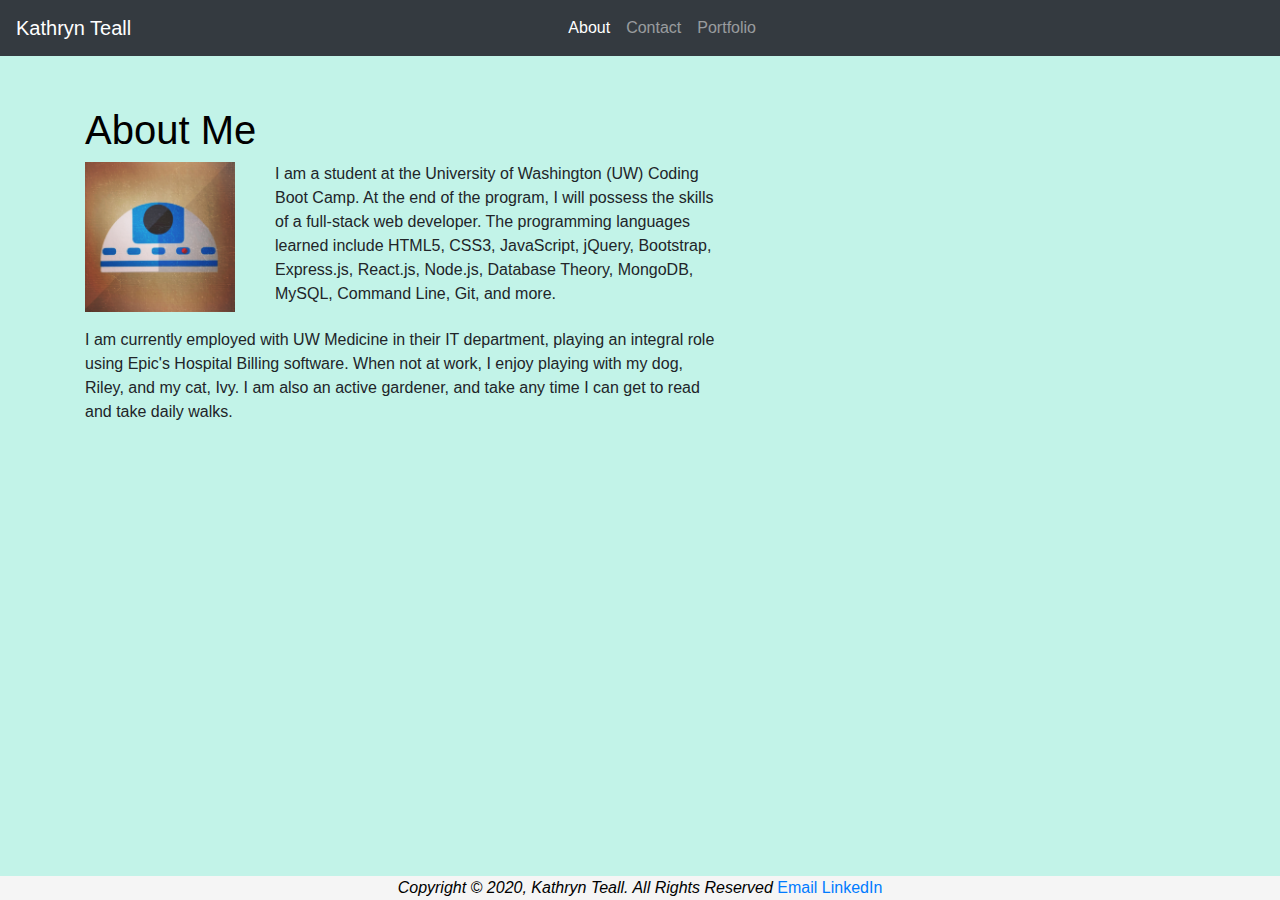
==== index.html @ 61c362ba "Media queries and footer changes" ====
<!DOCTYPE html>
<html lang="en">
<head>
    <meta charset="UTF-8">
    <meta name="viewport" content="width=device-width, initial-scale=1.0">
    <title>Home Page</title>
    <link rel="stylesheet" href="https://stackpath.bootstrapcdn.com/bootstrap/4.4.1/css/bootstrap.min.css" integrity="sha384-Vkoo8x4CGsO3+Hhxv8T/Q5PaXtkKtu6ug5TOeNV6gBiFeWPGFN9MuhOf23Q9Ifjh" crossorigin="anonymous">
    <link rel="stylesheet" type="text/css" href="style.css">
</head>
<body>
      <nav class="navbar navbar-expand-lg navbar-dark bg-dark">
        <a class="navbar-brand" href="#">Kathryn Teall</a>
        <button class="navbar-toggler" type="button" data-toggle="collapse" data-target="#navbarNav" aria-controls="navbarNav" aria-expanded="false" aria-label="Toggle navigation">
          <span class="navbar-toggler-icon"></span>
        </button>
        <div class="collapse navbar-collapse" id="navbarNav">
          <ul class="navbar-nav ml-auto">
            <li class="nav-item active">
              <a class="nav-link" href="#">About <span class="sr-only">(current)</span></a>
            </li>
            <li class="nav-item">
              <a class="nav-link" href="contact.html">Contact</a>
            </li>
            <li class="nav-item">
              <a class="nav-link" href="portfolio.html">Portfolio</a>
            </li>
          </ul>
        </div>
      </nav>
      <main class="container">
        <section class="row">
          <header class="col-md-7">
            <h1 id="aboutme">About Me</h1>
          </header>
        </section>
        <section class="row">
          <figure class="col-sm-2">
            <img src="images/r2d2.jpg" class="r2d2" height="150" width="150" alt="Image of R2D2's dome head.">
          </figure>
          <article class="col-sm-5">
            <p>I am a student at the University of Washington (UW) Coding Boot Camp.  At the end of the program, I will possess the skills of a full-stack web developer.  The programming languages learned include HTML5, CSS3, JavaScript, jQuery, Bootstrap, Express.js, React.js, Node.js, Database Theory, MongoDB, MySQL, Command Line, Git, and more.</p>
          </article>
        </section>
        <section class="row">
          <article class="col-sm-7">
            <p>I am currently employed with UW Medicine in their IT department, playing an integral role using Epic's Hospital Billing software.  When not at work, I enjoy playing with my dog, Riley, and my cat, Ivy.  I am also an active gardener, and take any time I can get to read and take daily walks.</p>
          </article>
        </section>  
      </main> 
      <footer>
        <em>Copyright &copy; 2020, Kathryn Teall.  All Rights Reserved</em>
          <a href="mailto:katgrace0808@gmail.com?subject=Portfolio" class="footer-email">Email</a>
          <a href="www.linkedin.com/in/kathrynteall79688825" class="footer-links">LinkedIn</a>
      </footer>  
      
</body>
</html>
---- style.css ----
body {
    background-color: #85e7d280;
    font-family: sans-serif;
    padding-bottom: 50px;
}

.navbar-nav {
    margin-right: 500px;
}

.container {
    margin-top: 50px;
    margin-bottom: 50px;
}

.col-md-8,
#contact {
    background-color: white;
}

#aboutme {
    color: black;
}

.btn-custom {
    margin-top: 10px;
    margin-bottom: 10px;
    border-radius: 0;
    background-color: #09816d;
}

.text-block:link {
    color: white;
}

.text-block {
    position: absolute;
    text-align: center;
    top: 85%;
    background-color: #0e413680;
    color: white;
    width: 60%;
    padding: 5px;
    margin-left: 20px;
}

.col-md-4 {
    padding: 20px;
}

footer {
    position: fixed;
    left: 0;
    bottom: 0;
    margin-top: 50px;
    width: 100%;
    background-color: whitesmoke;
    color: black;
    text-align: center;
}

@media screen and (max-width: 576px) {
    body {
        width: 100%;
    }
}
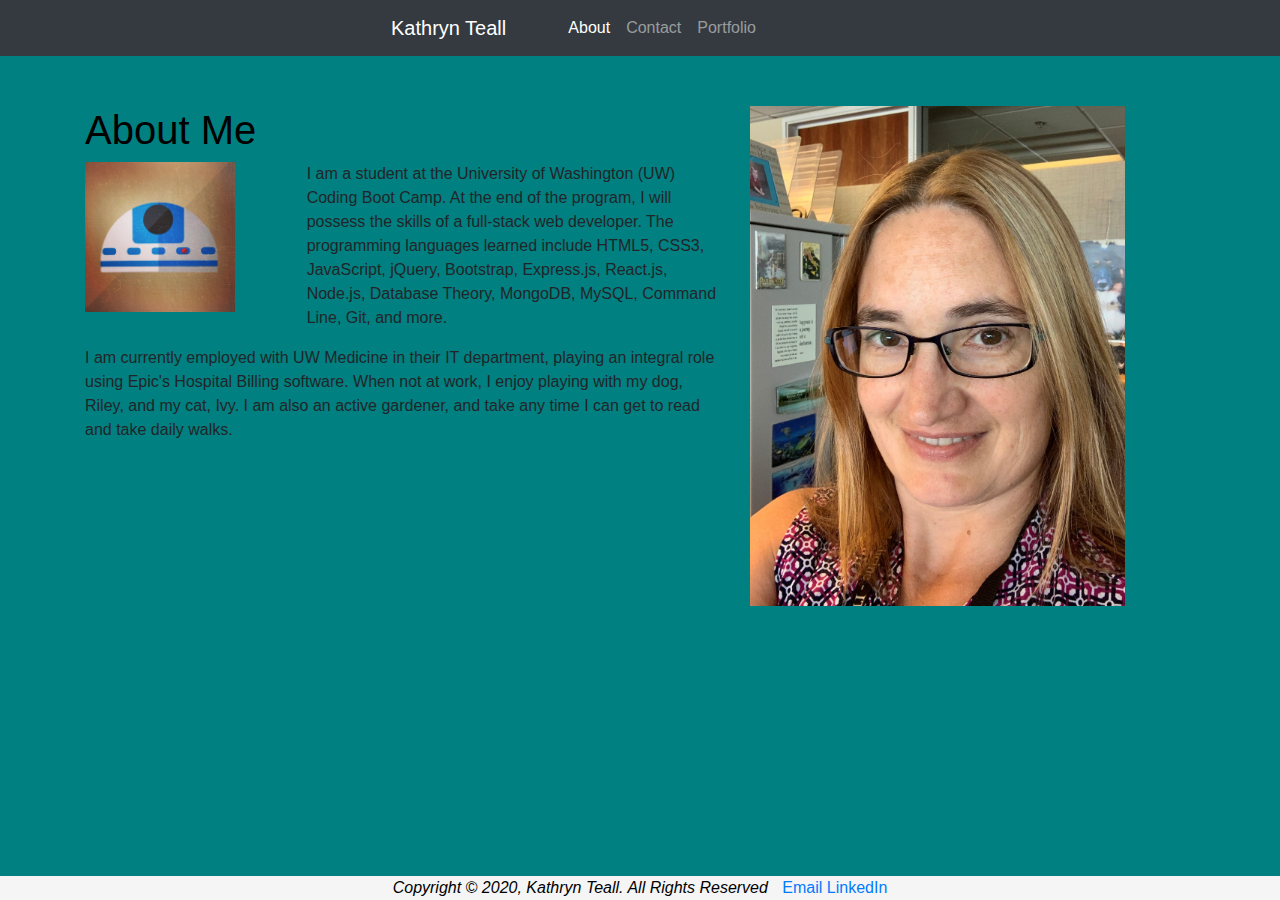
==== commit 663a8080: "Media Query updates" ====
--- a/index.html
+++ b/index.html
@@ -8,6 +8,7 @@
     <link rel="stylesheet" type="text/css" href="style.css">
 </head>
 <body>
+  <div class="backgroundimg" style="background-image: url('https://jessicaroots.com/wp-content/uploads/2018/03/portfolio-background-header.jpg');">
       <nav class="navbar navbar-expand-lg navbar-dark bg-dark">
         <a class="navbar-brand" href="#">Kathryn Teall</a>
         <button class="navbar-toggler" type="button" data-toggle="collapse" data-target="#navbarNav" aria-controls="navbarNav" aria-expanded="false" aria-label="Toggle navigation">
@@ -29,29 +30,33 @@
       </nav>
       <main class="container">
         <section class="row">
-          <header class="col-md-7">
+          <header class="col-sm-7">
             <h1 id="aboutme">About Me</h1>
+              <section class="row">
+                <figure class="col-sm-4">
+                  <img src="images/r2d2.jpg" class="r2d2" height="150" width="150" alt="Image of R2D2's dome head.">
+                </figure>
+                <article class="col-sm-8">
+                  <p>I am a student at the University of Washington (UW) Coding Boot Camp.  At the end of the program, I will possess the skills of a full-stack web developer.  The programming languages learned include HTML5, CSS3, JavaScript, jQuery, Bootstrap, Express.js, React.js, Node.js, Database Theory, MongoDB, MySQL, Command Line, Git, and more.</p>
+                </article>             
+              </section>
+              <section class="row">
+                <article class="col-sm-12">
+                  <p>I am currently employed with UW Medicine in their IT department, playing an integral role using Epic's Hospital Billing software.  When not at work, I enjoy playing with my dog, Riley, and my cat, Ivy.  I am also an active gardener, and take any time I can get to read and take daily walks.</p>
+                </article>
+              </section>
           </header>
+          <figure class="col-sm-5">
+            <img src="images/headshot.jpg" class="headshot" height="500" width="375" alt="Kathryn Teall headshot">
+          </figure>
         </section>
-        <section class="row">
-          <figure class="col-sm-2">
-            <img src="images/r2d2.jpg" class="r2d2" height="150" width="150" alt="Image of R2D2's dome head.">
-          </figure>
-          <article class="col-sm-5">
-            <p>I am a student at the University of Washington (UW) Coding Boot Camp.  At the end of the program, I will possess the skills of a full-stack web developer.  The programming languages learned include HTML5, CSS3, JavaScript, jQuery, Bootstrap, Express.js, React.js, Node.js, Database Theory, MongoDB, MySQL, Command Line, Git, and more.</p>
-          </article>
-        </section>
-        <section class="row">
-          <article class="col-sm-7">
-            <p>I am currently employed with UW Medicine in their IT department, playing an integral role using Epic's Hospital Billing software.  When not at work, I enjoy playing with my dog, Riley, and my cat, Ivy.  I am also an active gardener, and take any time I can get to read and take daily walks.</p>
-          </article>
-        </section>  
+              
       </main> 
       <footer>
         <em>Copyright &copy; 2020, Kathryn Teall.  All Rights Reserved</em>
           <a href="mailto:katgrace0808@gmail.com?subject=Portfolio" class="footer-email">Email</a>
           <a href="www.linkedin.com/in/kathrynteall79688825" class="footer-links">LinkedIn</a>
       </footer>  
-      
+    </div>    
 </body>
 </html>--- a/style.css
+++ b/style.css
@@ -1,11 +1,24 @@
 body {
-    background-color: #85e7d280;
     font-family: sans-serif;
-    padding-bottom: 50px;
+    background-color: teal;
+}
+
+.backgroundimg {
+    height: 100vh;
 }
 
 .navbar-nav {
     margin-right: 500px;
+}
+
+.navbar-brand {
+    padding-left: 375px;
+}
+
+@media screen and (max-width: 576px) {
+    .navbar-brand {
+        padding-left: 0 !important;
+    }
 }
 
 .container {
@@ -20,6 +33,10 @@
 
 #aboutme {
     color: black;
+}
+
+.headshot {
+    grid-row-end: span 3;
 }
 
 .btn-custom {
@@ -37,7 +54,7 @@
     position: absolute;
     text-align: center;
     top: 85%;
-    background-color: #0e413680;
+    background-color: #033a2e80;
     color: white;
     width: 60%;
     padding: 5px;
@@ -59,8 +76,6 @@
     text-align: center;
 }
 
-@media screen and (max-width: 576px) {
-    body {
-        width: 100%;
-    }
+.footer-email {
+    padding-left: 10px;
 }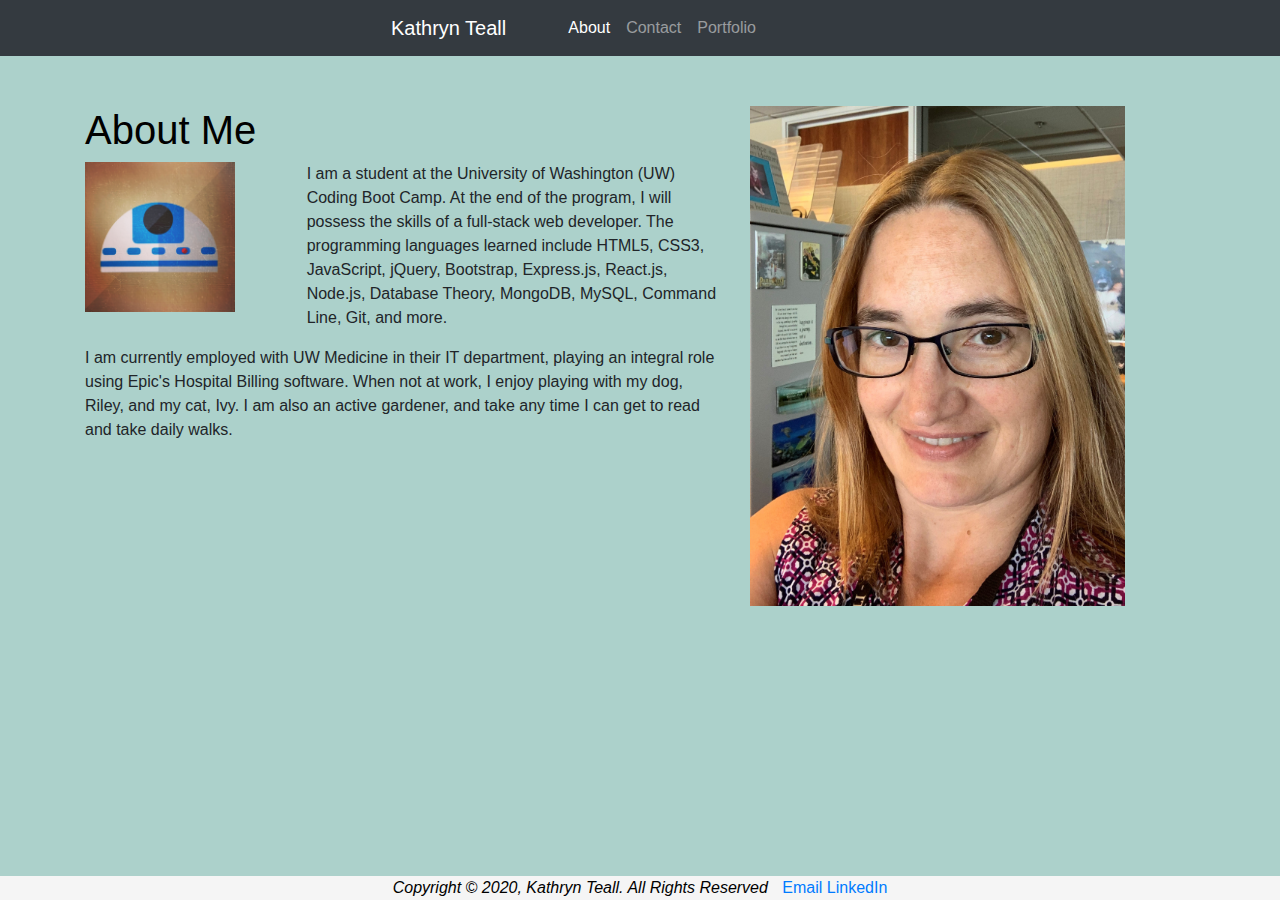
==== commit a75f131b: "Removed background images" ====
--- a/index.html
+++ b/index.html
@@ -7,8 +7,8 @@
     <link rel="stylesheet" href="https://stackpath.bootstrapcdn.com/bootstrap/4.4.1/css/bootstrap.min.css" integrity="sha384-Vkoo8x4CGsO3+Hhxv8T/Q5PaXtkKtu6ug5TOeNV6gBiFeWPGFN9MuhOf23Q9Ifjh" crossorigin="anonymous">
     <link rel="stylesheet" type="text/css" href="style.css">
 </head>
-<body>
-  <div class="backgroundimg" style="background-image: url('https://jessicaroots.com/wp-content/uploads/2018/03/portfolio-background-header.jpg');">
+<body id="portfoliobody">
+  
       <nav class="navbar navbar-expand-lg navbar-dark bg-dark">
         <a class="navbar-brand" href="#">Kathryn Teall</a>
         <button class="navbar-toggler" type="button" data-toggle="collapse" data-target="#navbarNav" aria-controls="navbarNav" aria-expanded="false" aria-label="Toggle navigation">
@@ -56,7 +56,6 @@
         <em>Copyright &copy; 2020, Kathryn Teall.  All Rights Reserved</em>
           <a href="mailto:katgrace0808@gmail.com?subject=Portfolio" class="footer-email">Email</a>
           <a href="www.linkedin.com/in/kathrynteall79688825" class="footer-links">LinkedIn</a>
-      </footer>  
-    </div>    
+      </footer>     
 </body>
 </html>--- a/style.css
+++ b/style.css
@@ -1,10 +1,6 @@
 body {
     font-family: sans-serif;
-    background-color: teal;
-}
-
-.backgroundimg {
-    height: 100vh;
+    background-color: #acd1cb;
 }
 
 .navbar-nav {
@@ -15,9 +11,13 @@
     padding-left: 375px;
 }
 
-@media screen and (max-width: 576px) {
+@media screen and (max-width: 640px) {
     .navbar-brand {
         padding-left: 0 !important;
+    }
+    .headshot {
+        height: 200px;
+        width: 150px;
     }
 }
 
@@ -35,15 +35,11 @@
     color: black;
 }
 
-.headshot {
-    grid-row-end: span 3;
-}
-
 .btn-custom {
     margin-top: 10px;
     margin-bottom: 10px;
-    border-radius: 0;
-    background-color: #09816d;
+    border-radius: 100;
+    background-color: teal;
 }
 
 .text-block:link {
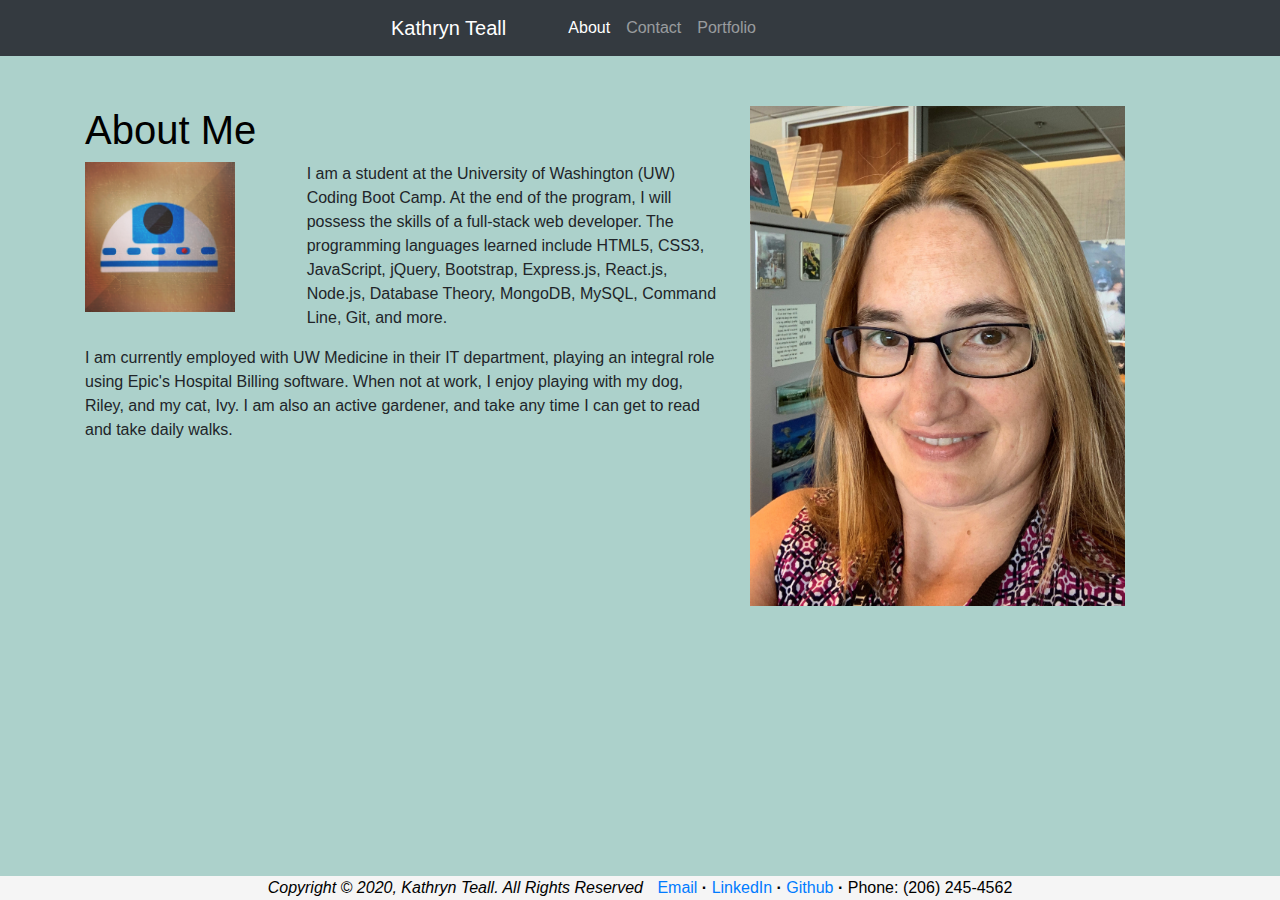
==== commit fc3aafa6: "Added links and updated contact info" ====
--- a/index.html
+++ b/index.html
@@ -55,7 +55,12 @@
       <footer>
         <em>Copyright &copy; 2020, Kathryn Teall.  All Rights Reserved</em>
           <a href="mailto:katgrace0808@gmail.com?subject=Portfolio" class="footer-email">Email</a>
-          <a href="www.linkedin.com/in/kathrynteall79688825" class="footer-links">LinkedIn</a>
+          <strong class="footer-dots">·</strong>
+          <a href="https://www.linkedin.com/in/kathrynteall79688825" class="footer-links">LinkedIn</a>
+          <strong class="footer-dots">·</strong>
+          <a href="https://github.com/katgrace0808" class="footer-links">Github</a>
+          <strong class="footer-dots">·</strong>
+          <a class="footer-phone">Phone: (206) 245-4562</a>
       </footer>     
 </body>
 </html>--- a/style.css
+++ b/style.css
@@ -58,7 +58,7 @@
 }
 
 .col-md-4 {
-    padding: 20px;
+    padding: 50px;
 }
 
 footer {
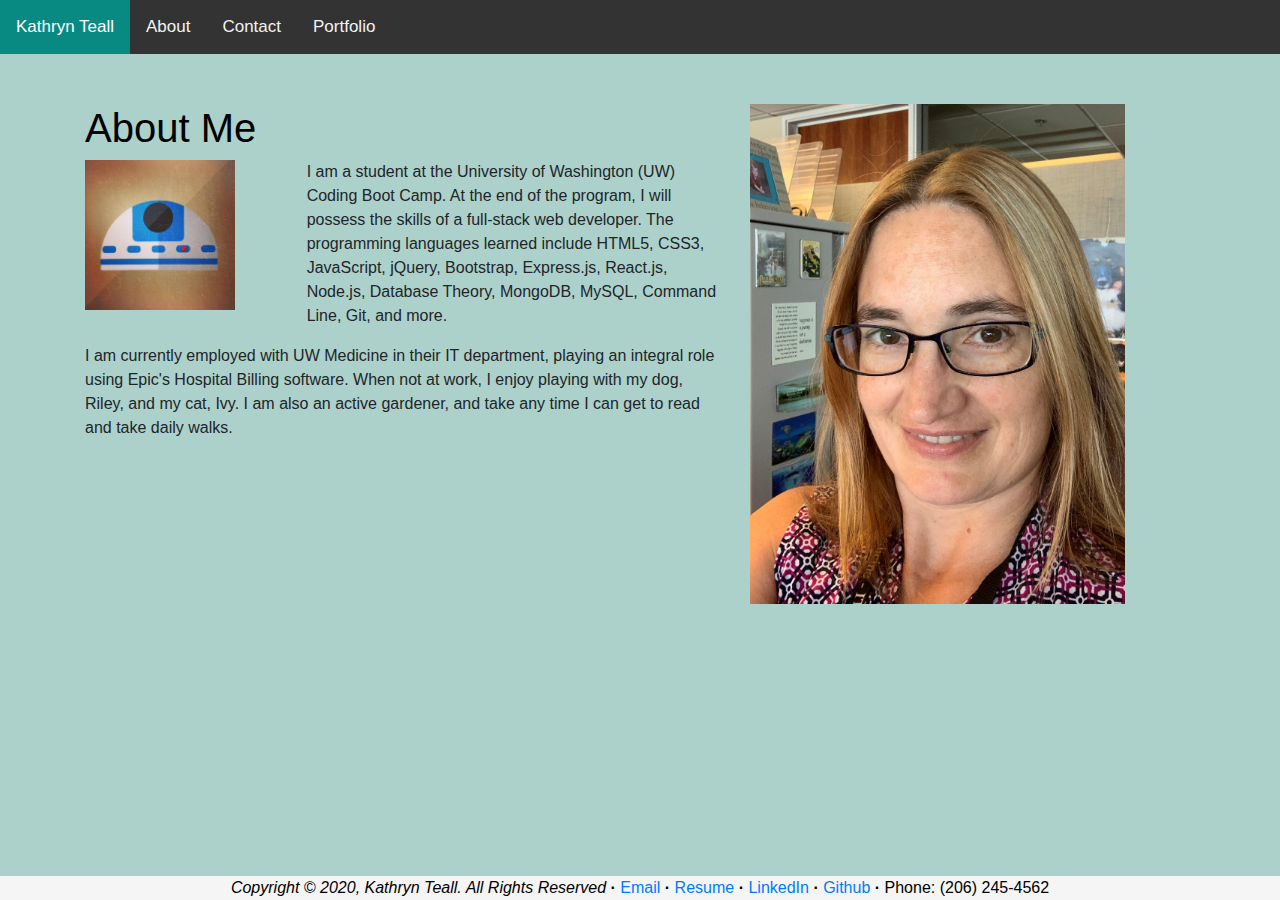
==== commit 988f5625: "Repos added" ====
--- a/index.html
+++ b/index.html
@@ -1,66 +1,71 @@
 <!DOCTYPE html>
 <html lang="en">
+
 <head>
-    <meta charset="UTF-8">
-    <meta name="viewport" content="width=device-width, initial-scale=1.0">
-    <title>Home Page</title>
-    <link rel="stylesheet" href="https://stackpath.bootstrapcdn.com/bootstrap/4.4.1/css/bootstrap.min.css" integrity="sha384-Vkoo8x4CGsO3+Hhxv8T/Q5PaXtkKtu6ug5TOeNV6gBiFeWPGFN9MuhOf23Q9Ifjh" crossorigin="anonymous">
-    <link rel="stylesheet" type="text/css" href="style.css">
+  <meta charset="UTF-8">
+  <meta name="viewport" content="width=device-width, initial-scale=1.0">
+  <title>Home Page</title>
+  <link rel="stylesheet" href="https://stackpath.bootstrapcdn.com/bootstrap/4.4.1/css/bootstrap.min.css"
+    integrity="sha384-Vkoo8x4CGsO3+Hhxv8T/Q5PaXtkKtu6ug5TOeNV6gBiFeWPGFN9MuhOf23Q9Ifjh" crossorigin="anonymous">
+  <link rel="stylesheet" href="https://cdnjs.cloudflare.com/ajax/libs/font-awesome/4.7.0/css/font-awesome.min.css">
+  <link rel="stylesheet" type="text/css" href="style.css">
 </head>
+
 <body id="portfoliobody">
-  
-      <nav class="navbar navbar-expand-lg navbar-dark bg-dark">
-        <a class="navbar-brand" href="#">Kathryn Teall</a>
-        <button class="navbar-toggler" type="button" data-toggle="collapse" data-target="#navbarNav" aria-controls="navbarNav" aria-expanded="false" aria-label="Toggle navigation">
-          <span class="navbar-toggler-icon"></span>
-        </button>
-        <div class="collapse navbar-collapse" id="navbarNav">
-          <ul class="navbar-nav ml-auto">
-            <li class="nav-item active">
-              <a class="nav-link" href="#">About <span class="sr-only">(current)</span></a>
-            </li>
-            <li class="nav-item">
-              <a class="nav-link" href="contact.html">Contact</a>
-            </li>
-            <li class="nav-item">
-              <a class="nav-link" href="portfolio.html">Portfolio</a>
-            </li>
-          </ul>
-        </div>
-      </nav>
-      <main class="container">
+
+  <nav class="topnav" id="myTopnav">
+    <a href="#home" class="active">Kathryn Teall</a>
+    <a class="nav-link" href="#">About <span class="sr-only">(current)</span></a>
+    <a class="nav-link" href="contact.html">Contact</a>
+    <a class="nav-link" href="portfolio.html">Portfolio</a>
+    <a href="javascript:void(0);" class="icon" onclick="myFunction()">
+      <i class="fa fa-bars"></i>
+    </a>
+  </nav>
+  <main class="container">
+    <section class="row">
+      <header class="col-sm-7">
+        <h1 id="aboutme">About Me</h1>
         <section class="row">
-          <header class="col-sm-7">
-            <h1 id="aboutme">About Me</h1>
-              <section class="row">
-                <figure class="col-sm-4">
-                  <img src="images/r2d2.jpg" class="r2d2" height="150" width="150" alt="Image of R2D2's dome head.">
-                </figure>
-                <article class="col-sm-8">
-                  <p>I am a student at the University of Washington (UW) Coding Boot Camp.  At the end of the program, I will possess the skills of a full-stack web developer.  The programming languages learned include HTML5, CSS3, JavaScript, jQuery, Bootstrap, Express.js, React.js, Node.js, Database Theory, MongoDB, MySQL, Command Line, Git, and more.</p>
-                </article>             
-              </section>
-              <section class="row">
-                <article class="col-sm-12">
-                  <p>I am currently employed with UW Medicine in their IT department, playing an integral role using Epic's Hospital Billing software.  When not at work, I enjoy playing with my dog, Riley, and my cat, Ivy.  I am also an active gardener, and take any time I can get to read and take daily walks.</p>
-                </article>
-              </section>
-          </header>
-          <figure class="col-sm-5">
-            <img src="images/headshot.jpg" class="headshot" height="500" width="375" alt="Kathryn Teall headshot">
+          <figure class="col-sm-4">
+            <img src="assets/r2d2.jpg" class="r2d2" height="150" width="150" alt="Image of R2D2's dome head.">
           </figure>
+          <article class="col-sm-8">
+            <p>I am a student at the University of Washington (UW) Coding Boot Camp. At the end of the program, I will
+              possess the skills of a full-stack web developer. The programming languages learned include HTML5, CSS3,
+              JavaScript, jQuery, Bootstrap, Express.js, React.js, Node.js, Database Theory, MongoDB, MySQL, Command
+              Line, Git, and more.</p>
+          </article>
         </section>
-              
-      </main> 
-      <footer>
-        <em>Copyright &copy; 2020, Kathryn Teall.  All Rights Reserved</em>
-          <a href="mailto:katgrace0808@gmail.com?subject=Portfolio" class="footer-email">Email</a>
-          <strong class="footer-dots">·</strong>
-          <a href="https://www.linkedin.com/in/kathrynteall79688825" class="footer-links">LinkedIn</a>
-          <strong class="footer-dots">·</strong>
-          <a href="https://github.com/katgrace0808" class="footer-links">Github</a>
-          <strong class="footer-dots">·</strong>
-          <a class="footer-phone">Phone: (206) 245-4562</a>
-      </footer>     
+        <section class="row">
+          <article class="col-sm-12">
+            <p>I am currently employed with UW Medicine in their IT department, playing an integral role using Epic's
+              Hospital Billing software. When not at work, I enjoy playing with my dog, Riley, and my cat, Ivy. I am
+              also an active gardener, and take any time I can get to read and take daily walks.</p>
+          </article>
+        </section>
+      </header>
+      <figure class="col-sm-5">
+        <img src="assets/headshot.jpg" class="headshot" height="500" width="375" alt="Kathryn Teall headshot">
+      </figure>
+    </section>
+
+  </main>
+  <footer>
+    <em>Copyright &copy; 2020, Kathryn Teall. All Rights Reserved</em>
+    <strong class="footer-dots">·</strong>
+    <a href="mailto:katgrace0808@gmail.com?subject=Portfolio" class="footer-email">Email</a>
+    <strong class="footer-dots">·</strong>
+    <a href="assets/Kathryn-Teall-Resume.pdf" class="footer-resume">Resume</a>
+    <strong class="footer-dots">·</strong>
+    <a href="https://www.linkedin.com/in/kathrynteall79688825" class="footer-links">LinkedIn</a>
+    <strong class="footer-dots">·</strong>
+    <a href="https://github.com/katgrace0808" class="footer-links">Github</a>
+    <strong class="footer-dots">·</strong>
+    <a class="footer-phone">Phone: (206) 245-4562</a>
+  </footer>
+
+  <script src="script.js"></script>
 </body>
+
 </html>--- a/style.css
+++ b/style.css
@@ -3,23 +3,63 @@
     background-color: #acd1cb;
 }
 
-.navbar-nav {
-    margin-right: 500px;
-}
-
-.navbar-brand {
-    padding-left: 375px;
-}
-
 @media screen and (max-width: 640px) {
-    .navbar-brand {
-        padding-left: 0 !important;
-    }
     .headshot {
         height: 200px;
         width: 150px;
     }
 }
+
+.topnav {
+    background-color: #333;
+    overflow: hidden;
+  }
+  
+  .topnav a {
+    float: left;
+    display: block;
+    color: #f2f2f2;
+    text-align: center;
+    padding: 14px 16px;
+    text-decoration: none;
+    font-size: 17px;
+  }
+  
+  .topnav a:hover {
+    background-color: #ddd;
+    color: black;
+  }
+  
+  .topnav a.active {
+    background-color: rgb(8, 138, 131);
+    color: white;
+  }
+  
+  .topnav .icon {
+    display: none;
+  }
+
+@media screen and (max-width: 600px) {
+    .topnav a:not(:first-child) {display: none;}
+    .topnav a.icon {
+      float: right;
+      display: block;
+    }
+  }
+  
+  @media screen and (max-width: 600px) {
+    .topnav.responsive {position: relative;}
+    .topnav.responsive a.icon {
+      position: absolute;
+      right: 0;
+      top: 0;
+    }
+    .topnav.responsive a {
+      float: none;
+      display: block;
+      text-align: left;
+    }
+  }
 
 .container {
     margin-top: 50px;
@@ -58,7 +98,7 @@
 }
 
 .col-md-4 {
-    padding: 50px;
+    padding: 20px;
 }
 
 footer {
@@ -70,8 +110,4 @@
     background-color: whitesmoke;
     color: black;
     text-align: center;
-}
-
-.footer-email {
-    padding-left: 10px;
 }